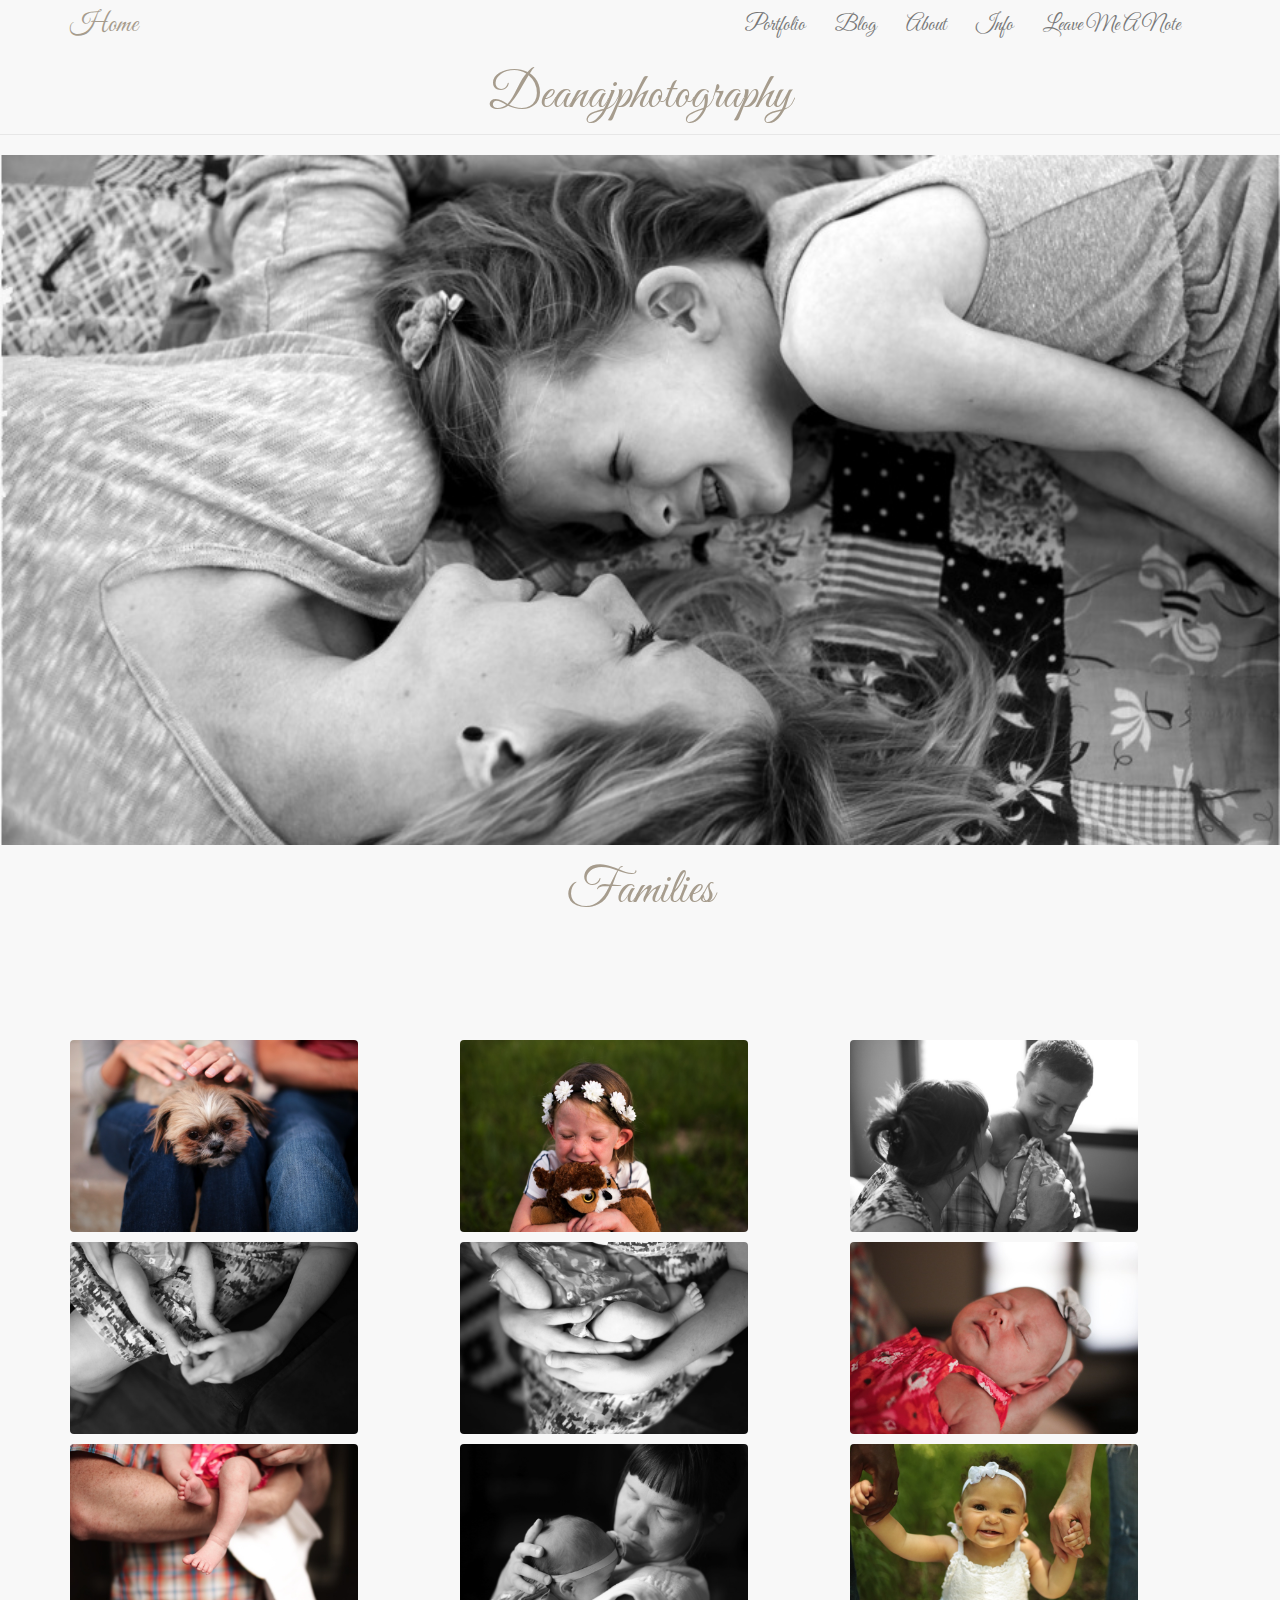
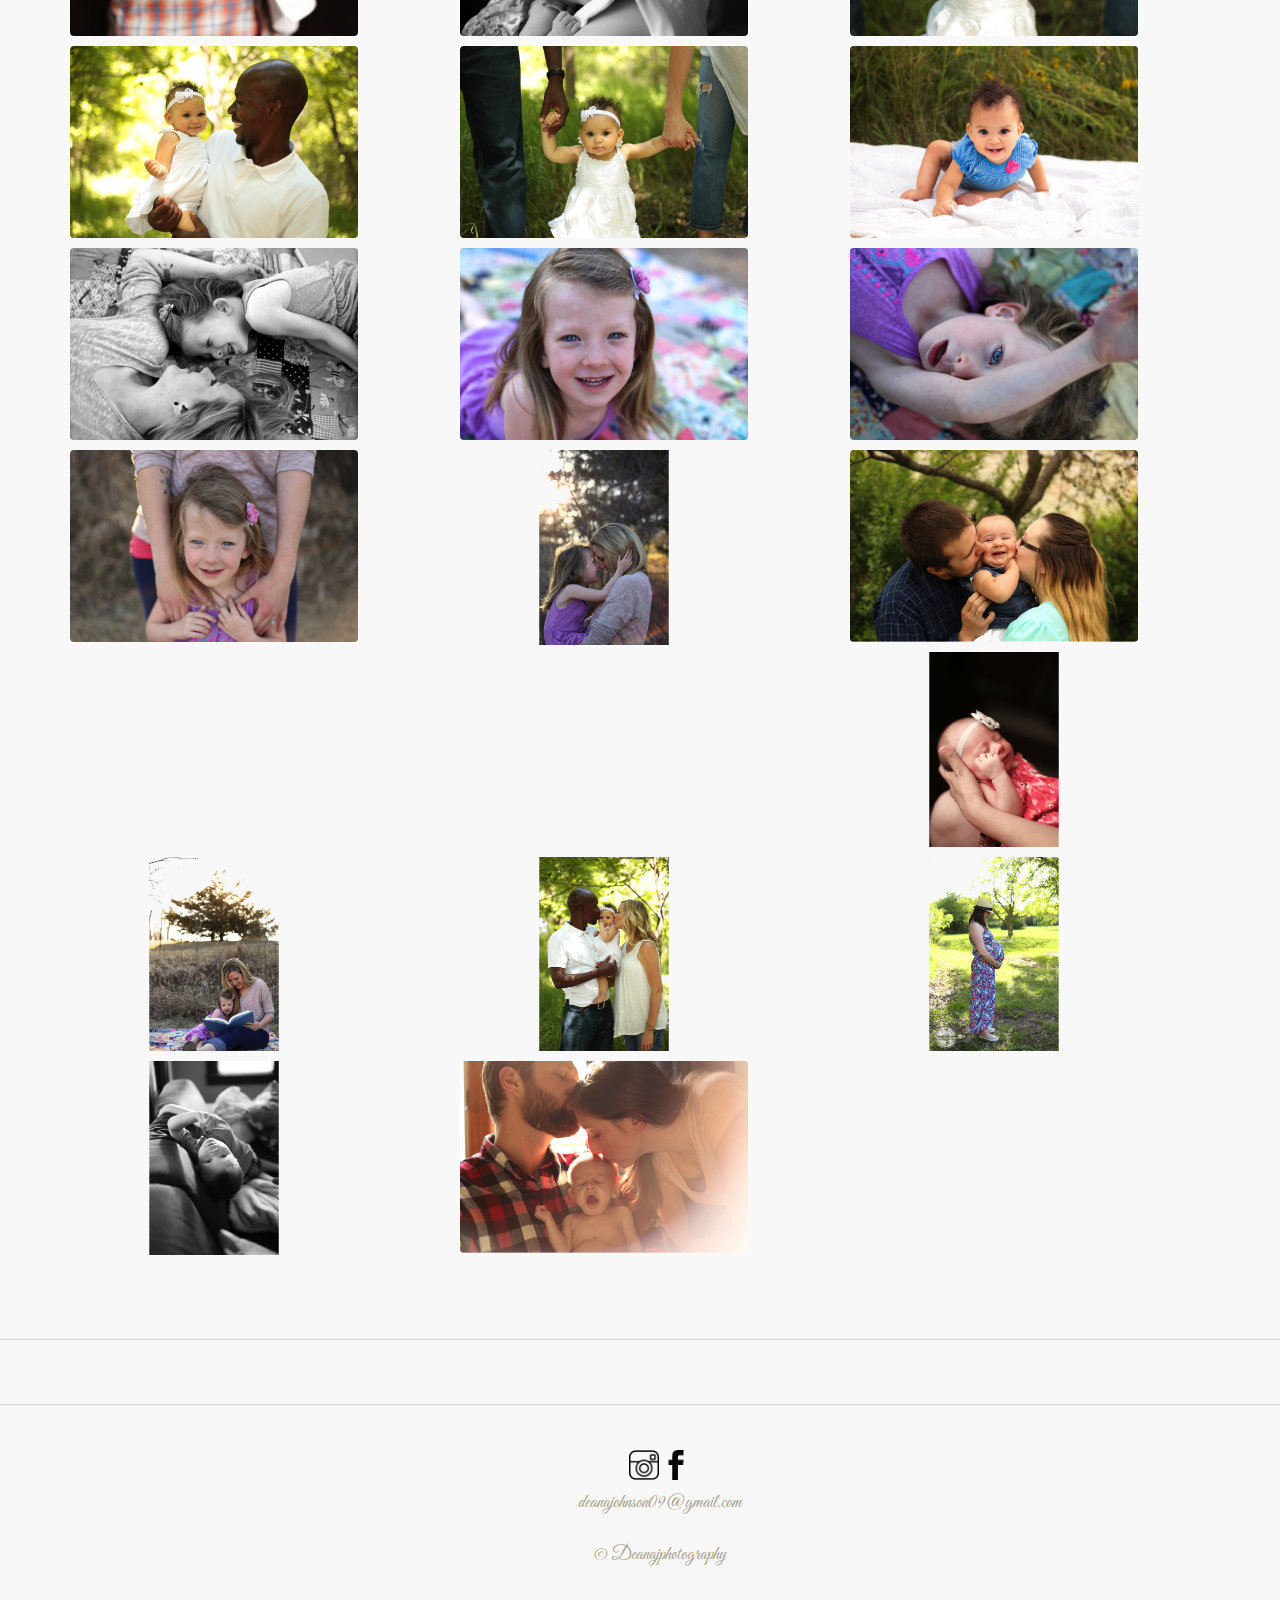
==== families.html @ 890d8d70 "This is the first commit" ====
<DOCTYPE! html>
    <html>
    <head>
        <title> Deanajphotography</title>
        <meta name='viewport' content="width=device-width, initial_scale=1.0">
        <link href="css/bootstrap.min.css" rel = 'stylesheet'>
        <link href="css/style.css" rel='stylesheet'>
           <link href="css/slide .css" rel='stylesheet'>
         <link href='http://fonts.googleapis.com/css?family=Great+Vibes|Open+Sans+Condensed:300' rel='stylesheet' type='text/css'>
     <script src="https://ajax.googleapis.com/ajax/libs/jquery/1.11.3/jquery.min.js"></script>
       
     <script src="js/bootstrap.min.js"></script>
        
        <script src="http://malsup.github.com/jquery.cycle2.js"></script>
     
    </head>
    <header>
        
              
        
              
      <div class="navbar navbar-default navbar-static-top header">
        <div class= 'container'>
                <div class="navbar-header">
                     <div class='navbar-brand'><a href='index.html'>
                    
Home
                         </a>
                    </div>
                   
                       <button class="navbar-toggle" data-toggle="collapse" data-target = ".navHeaderCollapse">
                            Menu
                        </button>
                </div>
                <div class="collapse navbar-collapse navHeaderCollapse">
                    <ul class="nav navbar-nav navbar-right">
                          <li class = "dropdown"> 
                            <a href ="#" class = "dropdown-toggle" data-toggle = "dropdown">Portfolio</a> 
                        
                            <ul class = " dropdown-menu">
                               <li><a href = "portraits.html"> Portaits</a></li>       
                               
                                <li><a href = "couples.html"> Couples</a></li> 
                                
                                <li><a href = "families.html"> Families</a></li> 
                               
                                <li><a href = "travel.html"> Adventures</a></li> 
                                
                            </ul>
                        </li>
                        
                        <li><a href="https://deanajphotography.wordpress.com/author/deanajphotography/">Blog</a></li>
                        <li>
                               <li><a href="about.html">About</a></li>
                        <li><a href="info.html">Info</a></li>
                        <li><a href="contact.html">Leave Me A Note</a></li>
                        
<li><a href="#"></a></li>
                        <li class = "dropdown"> 
                           
                        </li>
                        
                    </ul>
                    
            </div>
                </div>
        <h1>Deanajphotography</h1>
          
        </div>
         
        
    </header>
        
        
    <body>
       <div>
      <img class='banner' src="img/families/banner.jpg">
        
        
</div>
        <h1 >Families</h1>
        
    <!---------------------------------------------*
       *------------------------------------------*
         *--------------------------------------*
           *-----------------------------------*
           |                                   |
           |           Image Gallery           |
           |             Thumbnail             |
           |                                   |
           *-----------------------------------*
         *--------------------------------------*
        *----------------------------------------*
      *-------------------------------------------->
        
        <div class="container gallery">
            
   <ul class= 'row'>
      <li class = 'col-lg-4 col-md-4 col-sm-6 col-xs-6 '><img class='img_size'src="img/families/1.jpg"/></li>
       
       <li class = 'col-lg-4 col-md-4 col-sm-6 col-xs-6 '><img class='img_size'src="img/families/2.jpg"/></li>
        <li class = 'col-lg-4 col-md-4 col-sm-6 col-xs-6 '><img class='img_size'src="img/families/3.jpg"/></li>
       
        <li class = 'col-lg-4 col-md-4 col-sm-6 col-xs-6 '><img class='img_size'src="img/families/4.jpg"/></li>
       
        <li class = 'col-lg-4 col-md-4 col-sm-6 col-xs-6 '><img class='img_size'src="img/families/5.jpg"/></li>
       
        <li class = 'col-lg-4 col-md-4 col-sm-6 col-xs-6 '><img class='img_size'src="img/families/6.jpg"/></li>
       
        <li class = 'col-lg-4 col-md-4 col-sm-6 col-xs-6 '><img class='img_size'src="img/families/7.jpg"/></li>
       
        <li class = 'col-lg-4 col-md-4 col-sm-6 col-xs-6 '><img class='img_size'src="img/families/8.jpg"/></li>
      
       
        <li class = 'col-lg-4 col-md-4 col-sm-6 col-xs-6 '><img class='img_size'src="img/families/9.jpg"/></li>
       
        <li class = 'col-lg-4 col-md-4 col-sm-6 col-xs-6 '><img class='img_size'src="img/families/10.jpg"/></li>
       
 
        <li class = 'col-lg-4 col-md-4 col-sm-6 col-xs-6 '><img class='img_size'src="img/families/11.jpg"/></li>
       
        <li class = 'col-lg-4 col-md-4 col-sm-6 col-xs-6 '><img class='img_size'src="img/families/12.jpg"/></li>
       
        <li class = 'col-lg-4 col-md-4 col-sm-6 col-xs-6 '><img class='img_size'src="img/families/13.jpg"/></li>
       
        <li class = 'col-lg-4 col-md-4 col-sm-6 col-xs-6 '><img class='img_size'src="img/families/14.jpg"/></li>
       
        <li class = 'col-lg-4 col-md-4 col-sm-6 col-xs-6 '><img class='img_size'src="img/families/15.jpg"/></li>
       
        <li class = 'col-lg-4 col-md-4 col-sm-6 col-xs-6 '><img class='img_size'src="img/families/16.jpg"/></li>
       
        <li class = 'col-lg-4 col-md-4 col-sm-6 col-xs-6 '><img class='img_size'src="img/families/17.jpg"/></li>
       
        <li class = 'col-lg-4 col-md-4 col-sm-6 col-xs-6 '><img class='img_size'src="img/families/18.jpg"/></li>
       
        <li class = 'col-lg-4 col-md-4 col-sm-6 col-xs-6 '><img class='img_size'src="img/families/19.jpg"/></li>
       <li class = 'col-lg-4 col-md-4 col-sm-6 col-xs-6 '><img class='img_size'src="img/families/22.jpg"/></li>
       <li class = 'col-lg-4 col-md-4 col-sm-6 col-xs-6 '><img class='img_size'src="img/families/23.jpg"/></li>
       
        <li class = 'col-lg-4 col-md-4 col-sm-6 col-xs-6 '><img class='img_size'src="img/families/24.jpg"/></li>
       
       <li class = 'col-lg-4 col-md-4 col-sm-6 col-xs-6 '><img class='img_size'src="img/families/21.jpg"/></li>
       
        <li class = 'col-lg-4 col-md-4 col-sm-6 col-xs-6 '><img class='img_size'src="img/families/20.jpg"/></li>
       
       
       
        
       
       
   
       
       
       
       
            </ul>   
            
        
</div>
        
        
        
     <!-------------------------------------------*
       *-----------------------------------------*
         *--------------------------------------*
           *-----------------------------------*
           |                                   |
           |           Image Gallery           |
           |              Expand               |
           |                                   |
           *-----------------------------------*
         *--------------------------------------*
        *----------------------------------------*
      *-------------------------------------------->
        
        
        
         <div class='light'><div class="modal fade" id="myModal" tabindex="-1" role="dialog" aria-labelledby="myModalLabel" aria-hidden="true">
      <div class="modal-dialog">
        <div class="modal-content">         
          <div class="modal-body">                
          </div>
        </div><!-- /.modal-content -->
      </div><!-- /.modal-dialog -->
    </div><!-- /.modal -->
 </div>
    
        
    </body>
    
              


    
    
    
    <div class='contact_hide'>
        <div id='radio'>
           
       
      <h3>What were you inquiring about?</h3>
            
            
<form id='form_options'>
  
    <label class='radio'><input type="radio" name='Options' value='portraits'> 
      Portraits
    </label>


   <label class='radio'><input type="radio" name='Options' value='wedding'> Wedding
        </label> 
    
        
   <label class='radio'><input type="radio" name='Options' value='engagements'> 
       Engagements</label>
  
   
   <label class='radio' ><input type="radio" name='Options' value='newborns'> 
       Newborns
    </label> 
   
        
     <label class='radio'><input type="radio" name='Options' value='family'> 
         Family
         </label> 
   
   
     <label class='radio'><input type="radio" name='Options' value='other'>
              Other
    </label> 
    
   
 
    </form>
    
    </div>
           <div class='contact_hide'>
    <div id = 'email_stuff'>
        
 
    <form action="contact.php" method="POST">
<p>Name</p><input type="text" name="name">
<p>Email</p> <input type="text" name="email"><br>

<p>What are you inquiring about?</p>
<select name="type" size="1">
<option value="portrait">Portraits</option>
<option value="engagement">Engagements</option>
<option value="family">Family</option>
<option value="newborns">Newborns</option>
<option value="other">Other</option>
</select>
<br /><br>

<p>Message</p><textarea name="message" rows="6" cols="25"></textarea><br />
<input class='toggle1' type="submit" value="Send"><input
                                                         class='toggle2' type="reset" value="Clear">
</form>

        </div>
            
        </div>
           
        </div>
    
  
    
  <footer>
      <footer>
           
     
    
      <div id='icon'>
           <ul >
               <li> <div id='contact-page' class='toggle'>
       
      
          
        </div></li><br><br>
   <li><a href='https://instagram.com/deanajphotography/'> <img src="img/instagram.png"></a></li> 
      <li><a href='https://www.facebook.com/deanajphotography'> <img src="img/facebook.png"></a></li> 
         </ul>
               </div>
               
          
                <ul class='bottom-footer'>  
                <li class='email-tag'>deanajohnson09@gmail.com</li>
                 <li class='email-tag'>&copy Deanajphotography </li>
                
      </ul>
               
               
               
               
               
   
        </footer>
        
          <script src="js/app.js"></script>
    <script src="js/button.js"></script>
        
          <script src="js/app.js"></script>
    <script src="js/button.js"></script>
        
        
        
        
        
   
    </html>
---- css/style.css ----
body{
    background:#F8F8F8;
    color:#A69C8D;
  font-family: 'Great Vibes', cursive;
}

p{
    
       font-family: cursive;
}


h1{
     text-align: center;
    font-family: 'Great Vibes', cursive;
    font-size: 3.5em;
    }


.gallery{
    margin-top:5%;
  
    
   
  
}

.Img_size{
    
    max-width: 80%;
    max-height:100%;
    border-radius: 4px;
    box-shadow:-2px 2 2px 2px;
  
}

.gallery ul {        
          padding:0 0 0 0;
    margin-top: 5%;
        
      }
    .gallery ul li {     
          list-style:none;
       
        margin-bottom: 10px;
        
    
          
      }
    .gallery ul li img {
          cursor: pointer;
   
      }
.form{
    font-family: 'Open Sans Condensed', sans-serif;
    
}
.name {
    width:50%;
    display:block;
    margin:auto;
}

#success{
    text-align: center;
    font-family: 'Open Sans Condensed', sans-serif;
}
.controls{          
    width:50px;
    display:block;
    font-size:11px;
    padding-top:8px;
    font-weight:bold;          
}
.next {
    float:right;
    text-align:right;
}


a{
    text-decoration: none;
     color:#A69C8D;
    font-size: 1.5em;
}
a:hover{
     text-decoration: none;
    color:#867C6D;
    
}

.bio h1{
    text-align: center;
    margin-bottom: 4%;
    padding:2%;
    margin: auto;
    width:100%;
    
}
.cycle-slideshow{
    display: block;
    margin:auto;
margin-bottom: 2%;}


.cycle-img{
    width:100%;
}




footer{
   text-align: center; 
    border-top: solid lightgrey 1px;
     margin-top: 5%;

}
 
.banner{
    margin:auto;
    width:100%;
}
 #form_options {
     width:50%;
     margin:auto;
     
  }


#email-stuff{
    margin-left: 20px;
}
#about p{
    font-size: 1.2em;
    margin-left: 2%;
    margin-right: 2%;
    font-family: 'Open Sans Condensed', sans-serif;
   
}


#about_image{
    border-radius: 50%;
    height:40%;
    display: block;
    margin:auto;
}

.price ul{
    list-style-type: none;
    font-size: 1.2em;
    width:90%;
    margin:auto;
    margin-bottom: 10%;
    font-family: sans-serif; 
    
}
.price p{
  font-family: 'Open Sans Condensed', sans-serif;
}


/*footer*/

#icon li{
    display:inline-block;
    margin-top: 1%;
}
#icon img{
    width:30px;
}
.bottom-footer ul{
    width:100%;
}
.bottom-footer li{
      display: inline-block;
    width:100%;
    font-size: 1.333em;  
    margin:auto;
    list-style-type: none;
    margin-bottom: 2%;

}

.bottom-footer ul{
    margin:auto;
}
footer button{
    font-size: 1.333em; 
    margin:2% auto;
}


 
 
    
  .contact_hide{
    margin: 30px;
  }


#sent_message{
    
      font-family: 'Open Sans Condensed', sans-serif;
    text-align: center;
}


/*---------------------------------------------------------------*/
@media only screen and (max-width:460px)
{
    

#radio{
    position: static;
    right:5%;
    
    
}
    
    
    #icon{
    margin:auto;
        margin-right: 10%
}
    .bottom-footer li{
    
    
          
    width:90%;
    margin-right:50px;
    font-size: 1.333em;  
   
}
    #radio{
        visibility: collapse;
        
    }
    
}






@media only screen and (min-width:560px){
.modal-dialog{
    margin-left:15%;
}
   .modal-content{
        width:100%;}
      .bottom-footer li{
    
    
          
    width:100%;
    margin-right:40px;
    font-size: 1.333em;  
   


    
    
}
@media only screen and (min-width:800px){
  
    .cycle-slideshow{
    width:60%;
    height:90%}

    .cycle-img{
        display: block;
        margin:auto;
        border-radius:10px;
}

.contact_hide{
    display: block;
    width:75%;
    margin:auto;
    padding-bottom: 2%;
    padding-left:5%;
   
    
}
    #banner{
    margin-top: 4%;
    background-size:center;
    height:85%;
    color:lightgrey;
    border: solid grey 1px;
}


    
    
@media only screen and (min-width:1160px){
.modal-dialog{
    margin-top:10px;
    margin-left:15%;
}
   .modal-content{
        width:150%;} 
    
}
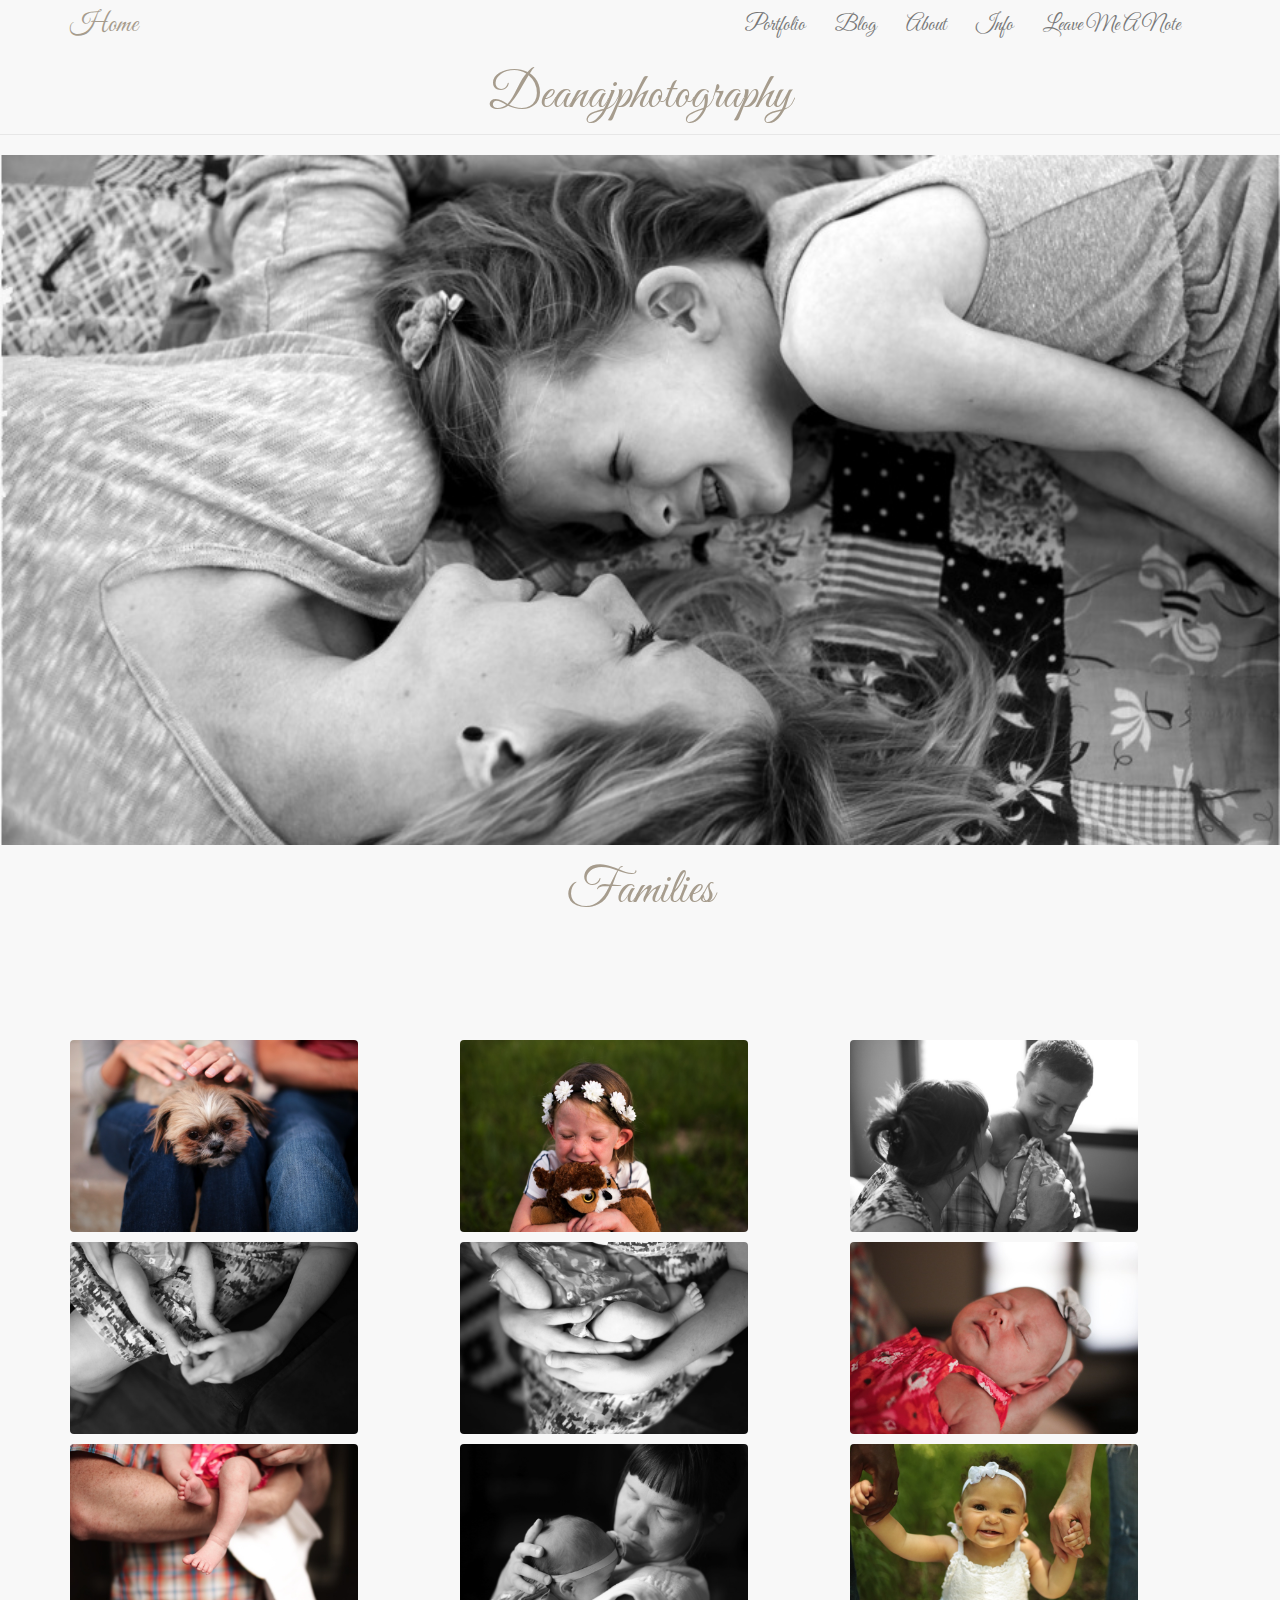
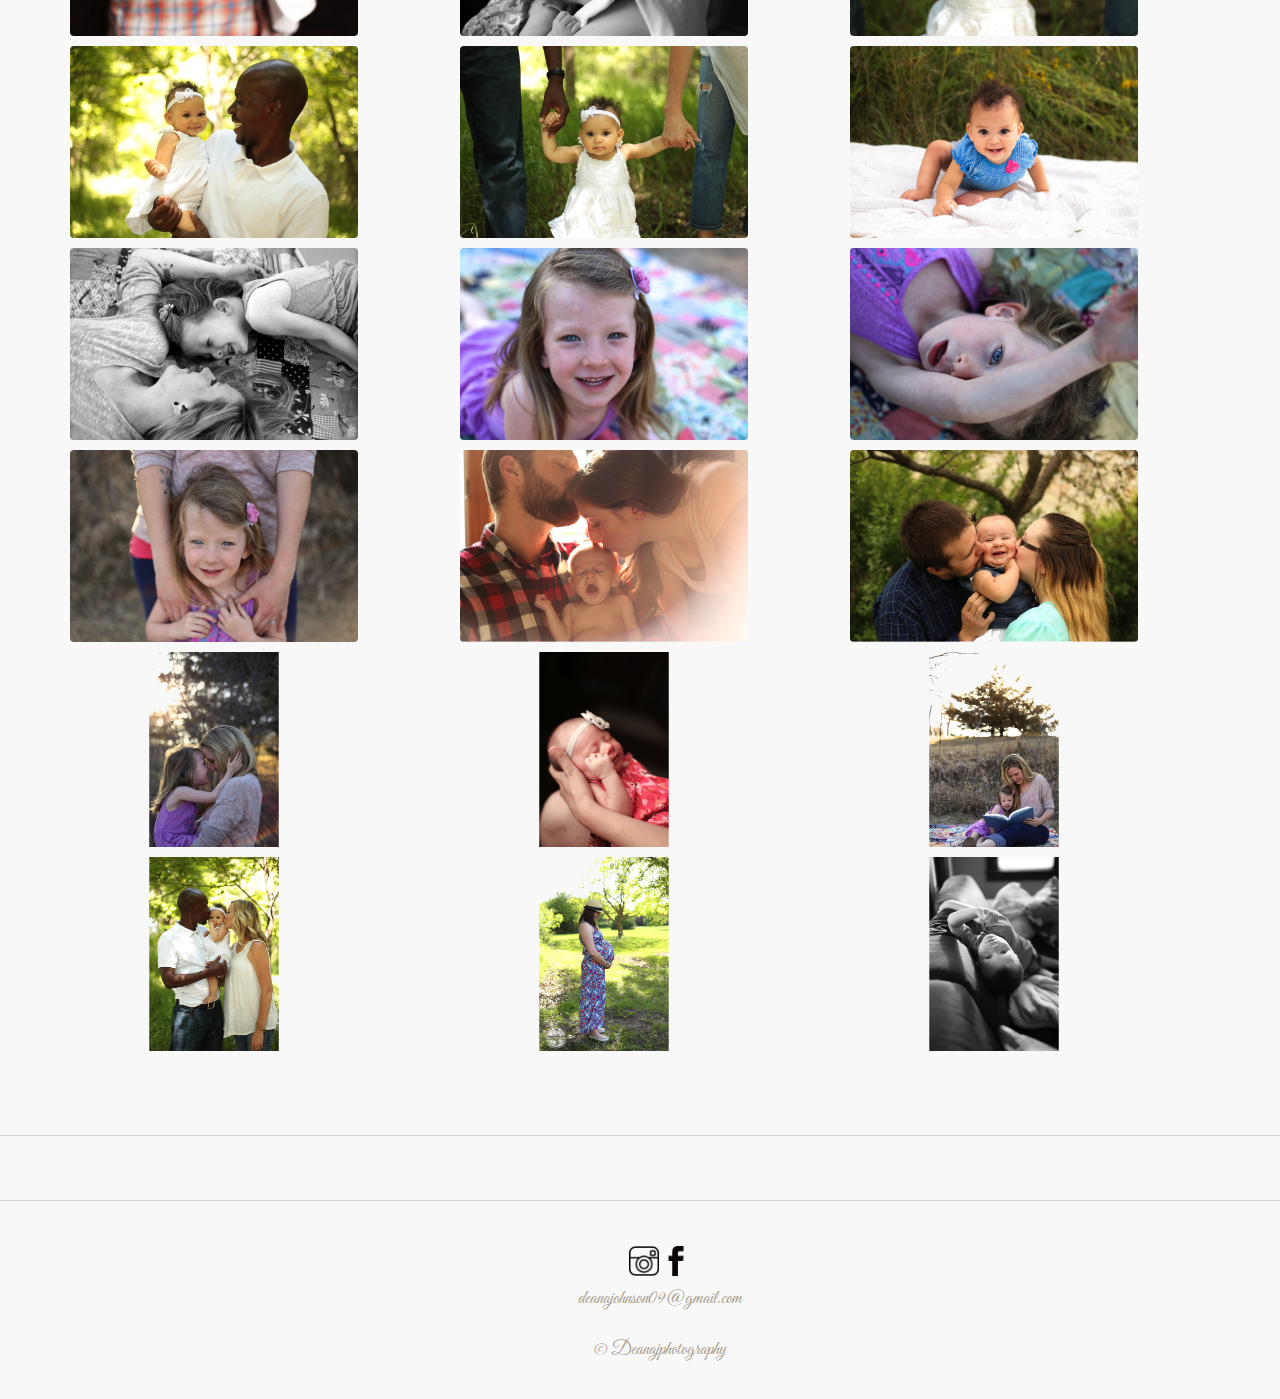
==== commit 389cde6c: "fixed lightbox sizing issue// fixed thumbnail irregularities" ====
--- a/families.html
+++ b/families.html
@@ -129,9 +129,12 @@
        
         <li class = 'col-lg-4 col-md-4 col-sm-6 col-xs-6 '><img class='img_size'src="img/families/16.jpg"/></li>
        
+    
+        <li class = 'col-lg-4 col-md-4 col-sm-6 col-xs-6 '><img class='img_size'src="img/families/20.jpg"/></li>
+         <li class = 'col-lg-4 col-md-4 col-sm-6 col-xs-6 '><img class='img_size'src="img/families/18.jpg"/></li>
+       
+       
         <li class = 'col-lg-4 col-md-4 col-sm-6 col-xs-6 '><img class='img_size'src="img/families/17.jpg"/></li>
-       
-        <li class = 'col-lg-4 col-md-4 col-sm-6 col-xs-6 '><img class='img_size'src="img/families/18.jpg"/></li>
        
         <li class = 'col-lg-4 col-md-4 col-sm-6 col-xs-6 '><img class='img_size'src="img/families/19.jpg"/></li>
        <li class = 'col-lg-4 col-md-4 col-sm-6 col-xs-6 '><img class='img_size'src="img/families/22.jpg"/></li>
@@ -140,10 +143,7 @@
         <li class = 'col-lg-4 col-md-4 col-sm-6 col-xs-6 '><img class='img_size'src="img/families/24.jpg"/></li>
        
        <li class = 'col-lg-4 col-md-4 col-sm-6 col-xs-6 '><img class='img_size'src="img/families/21.jpg"/></li>
-       
-        <li class = 'col-lg-4 col-md-4 col-sm-6 col-xs-6 '><img class='img_size'src="img/families/20.jpg"/></li>
-       
-       
+      
        
         
        
--- a/css/style.css
+++ b/css/style.css
@@ -242,30 +242,22 @@
 
 
 
-
-
-
 @media only screen and (min-width:560px){
-.modal-dialog{
+
+      .bottom-footer li{
+    
+          
+    width:100%;
+    margin-right:40px;
+    font-size: 1.333em;    
+}
+}
+@media only screen and (min-width:800px){
+  .modal-dialog{
     margin-left:15%;
 }
    .modal-content{
         width:100%;}
-      .bottom-footer li{
-    
-    
-          
-    width:100%;
-    margin-right:40px;
-    font-size: 1.333em;  
-   
-
-
-    
-    
-}
-@media only screen and (min-width:800px){
-  
     .cycle-slideshow{
     width:60%;
     height:90%}
